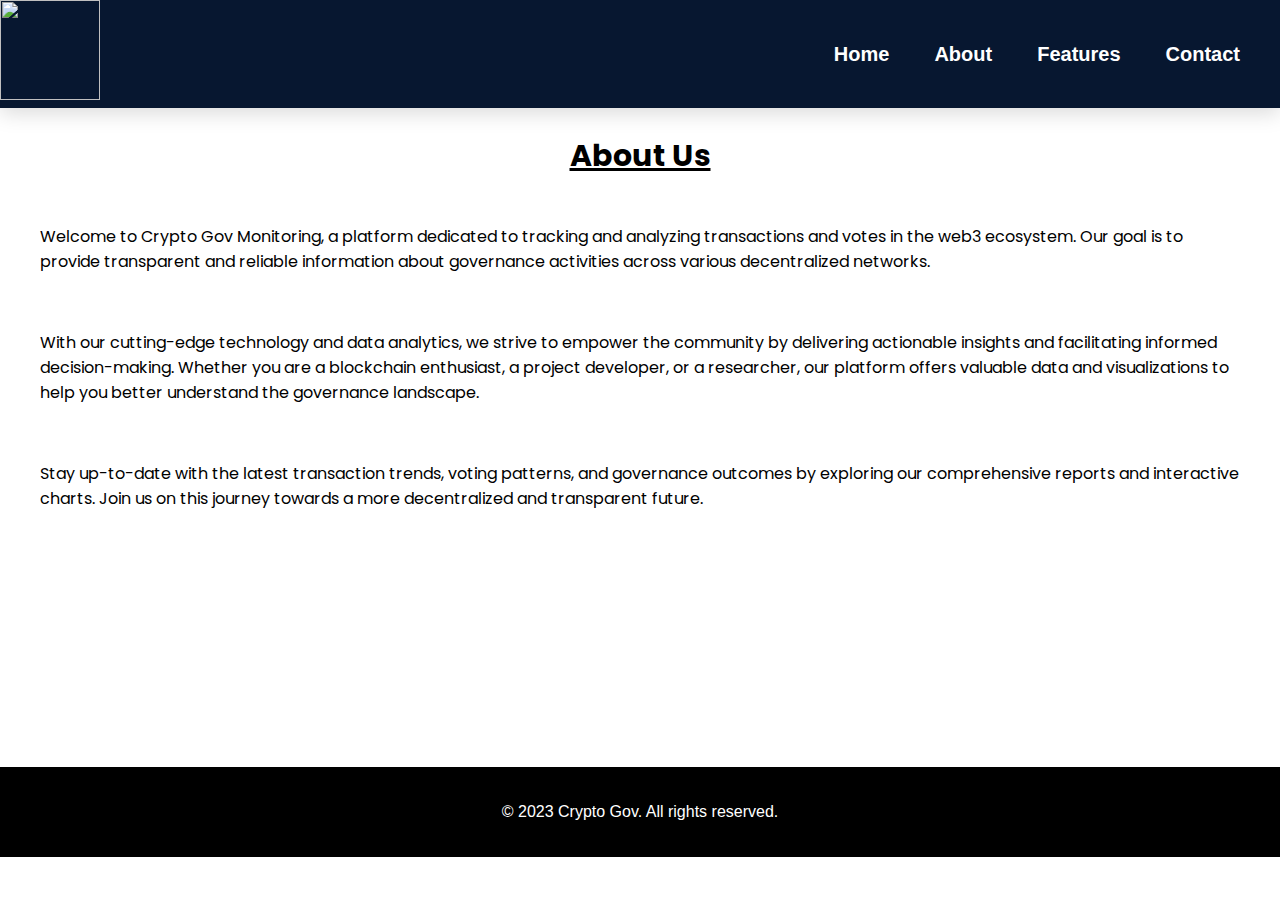
==== about.html @ b77b0785 "Add files via upload" ====
<!DOCTYPE html>
<html>

<head>
  <meta charset="UTF-8">
  <title>About | Crypto Gov</title>
  <link rel="stylesheet" href="style.css">
</head>
<body>
  <header>
    <nav class="navbar">
      <div class="logo"><img src="C (2).png" height="100px" width="100px" /></div>
      <ul class="menu">
        <li><a href="inspiration.html">Home</a></li>
        <li><a href="#">About</a></li>
        <li><a href="#">Features</a></li>
        <li><a href="#">Contact</a></li>
      </ul>
    </nav>
  </header>

  <main>
    <section class="about">
      <h2>About Us</h2>
      <p>Welcome to Crypto Gov Monitoring, a platform dedicated to tracking and analyzing transactions and votes in the web3 ecosystem. 
        Our goal is to provide transparent and reliable information about governance activities across various decentralized networks.</p>
      <p>With our cutting-edge technology and data analytics, we strive to empower the community by delivering actionable insights and facilitating informed decision-making. Whether you are a blockchain enthusiast, a project developer, or a researcher, our platform offers valuable data and visualizations to help you better understand the governance landscape.</p>
      <p>Stay up-to-date with the latest transaction trends, voting patterns, and governance outcomes by exploring our comprehensive reports and interactive charts. Join us on this journey towards a more decentralized and transparent future.</p>
    </section>
  </main>

  <footer>
    <div class="container">
      <p>&copy; 2023 Crypto Gov. All rights reserved.</p>
    </div>
  </footer>
</body>

</html>
---- style.css ----
@import url('https://fonts.googleapis.com/css2?family=Poppins&family=Ubuntu&family=Varela+Round&display=swap');
body {
  font-family: Arial, sans-serif;
  margin: 0;
    background-color: #fff;
  padding: 0;
}

.navbar {
  background: #071730;
  display: flex;
  justify-content: space-between;
  align-items: center;
  box-shadow: rgba(0, 0, 0, 0.15) 0px 5px 20px;
}

.logo {
  margin-left: 0;
  font-size: 2rem;
  font-weight: bold;
  text-align: left;
}

.menu{
  padding: 10px;
  display: flex;
  justify-content: flex-end;
}

.menu li {
  font-weight: 600;
  font-size: 20px;
  display: inline-block;
  margin-left: 15px;
  margin-right: 30px;
}

.menu li a {
  color: #fff;
  text-decoration: none;
}

.menu li a:hover,
.menu li a.active{
  color: #088178;
}

.menu li a.active::after,
.menu li a:hover::after{
  content: ""; 
  width: 30%;
  height: 2px;
  background: #088178;
  position:absolute;
  bottom: -4px;
  left: 20px;
}

@media screen and (max-width: 600px) {
  .navbar {
    flex-direction: column;
  }

  .navbar-brand {
    text-align: center;
  }

  .navbar-menu {
    width: 100%;
  }

  .navbar-menu li {
    display: block;
  }

  .navbar-menu li a {
    text-align: left;
  }
}

.about {
  font-family: 'Poppins', sans-serif;
  color: #000;
  min-height: 70.5vh;
}
.about h2{
  font-size: 30px;
  text-align: center;
  text-decoration: underline;
}
.about p{
  padding: 20px 40px;
}
footer {
  background-color: #000000;
  color: #fff;
  padding: 20px;
  text-align: center;
}
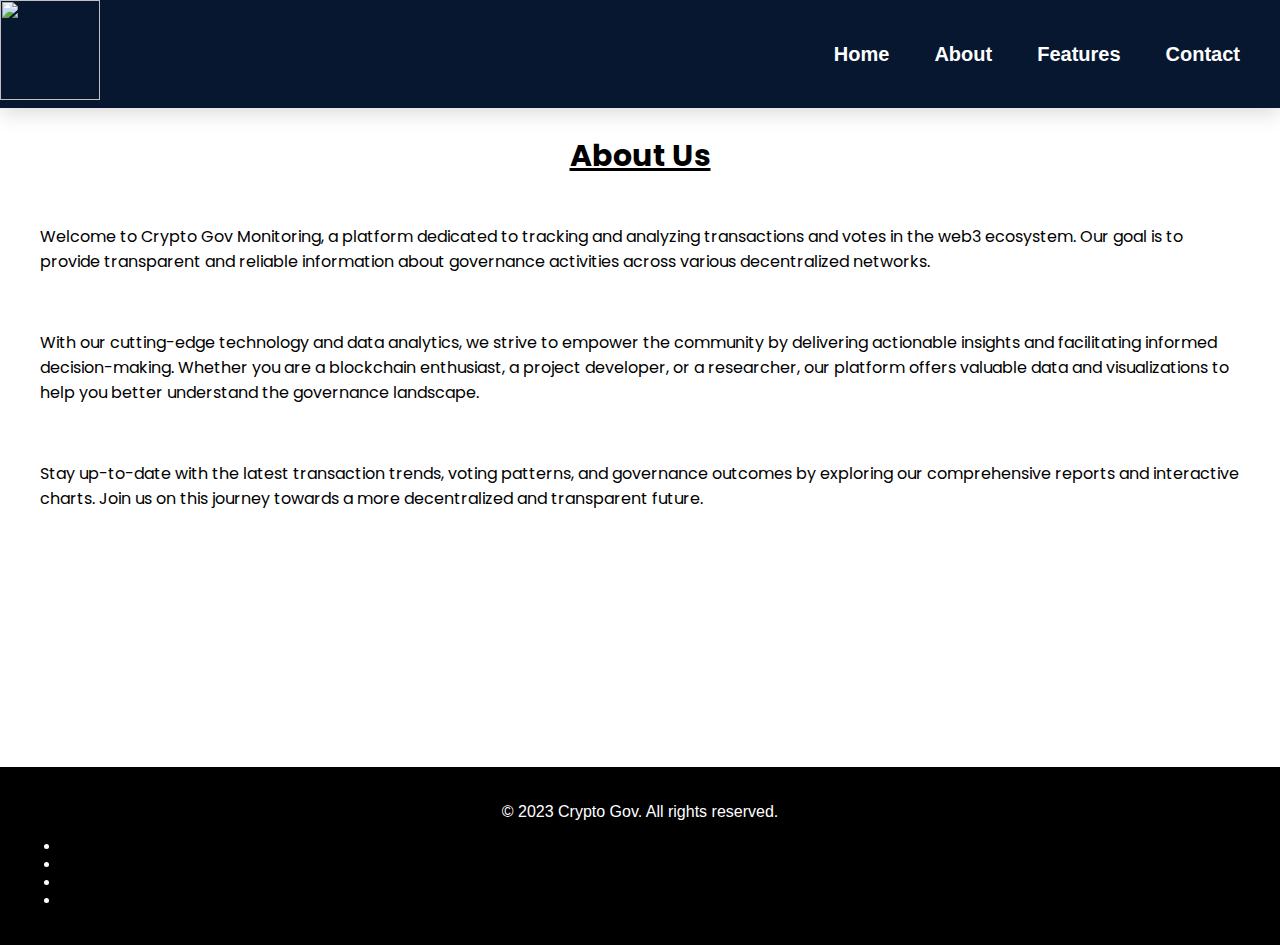
==== commit 4bce9ae9: "Update about.html" ====
--- a/about.html
+++ b/about.html
@@ -5,14 +5,15 @@
   <meta charset="UTF-8">
   <title>About | Crypto Gov</title>
   <link rel="stylesheet" href="style.css">
+  <script src="https://kit.fontawesome.com/d1c523657e.js" crossorigin="anonymous"></script>
 </head>
 <body>
   <header>
     <nav class="navbar">
       <div class="logo"><img src="C (2).png" height="100px" width="100px" /></div>
       <ul class="menu">
-        <li><a href="inspiration.html">Home</a></li>
-        <li><a href="#">About</a></li>
+        <li><a href="index.html">Home</a></li>
+        <li><a href="about.html">About</a></li>
         <li><a href="#">Features</a></li>
         <li><a href="#">Contact</a></li>
       </ul>
@@ -32,6 +33,20 @@
   <footer>
     <div class="container">
       <p>&copy; 2023 Crypto Gov. All rights reserved.</p>
+      <ul class="social-media">
+        <li>
+          <a href="https://www.youtube.com/watch?v=oHg5SJYRHA0"><i class="fab fa-github"></i></a>
+        </li>
+        <li>
+          <a href="https://www.youtube.com/watch?v=oHg5SJYRHA0"><i class="fab fa-twitter"></i></a>
+        </li>
+        <li>
+          <a href="https://www.youtube.com/watch?v=oHg5SJYRHA0"><i class="fab fa-facebook"></i></a>
+        </li>
+        <li>
+          <a href="https://www.youtube.com/watch?v=oHg5SJYRHA0"><i class="fab fa-instagram"></i></a>
+        </li>
+      </ul>
     </div>
   </footer>
 </body>
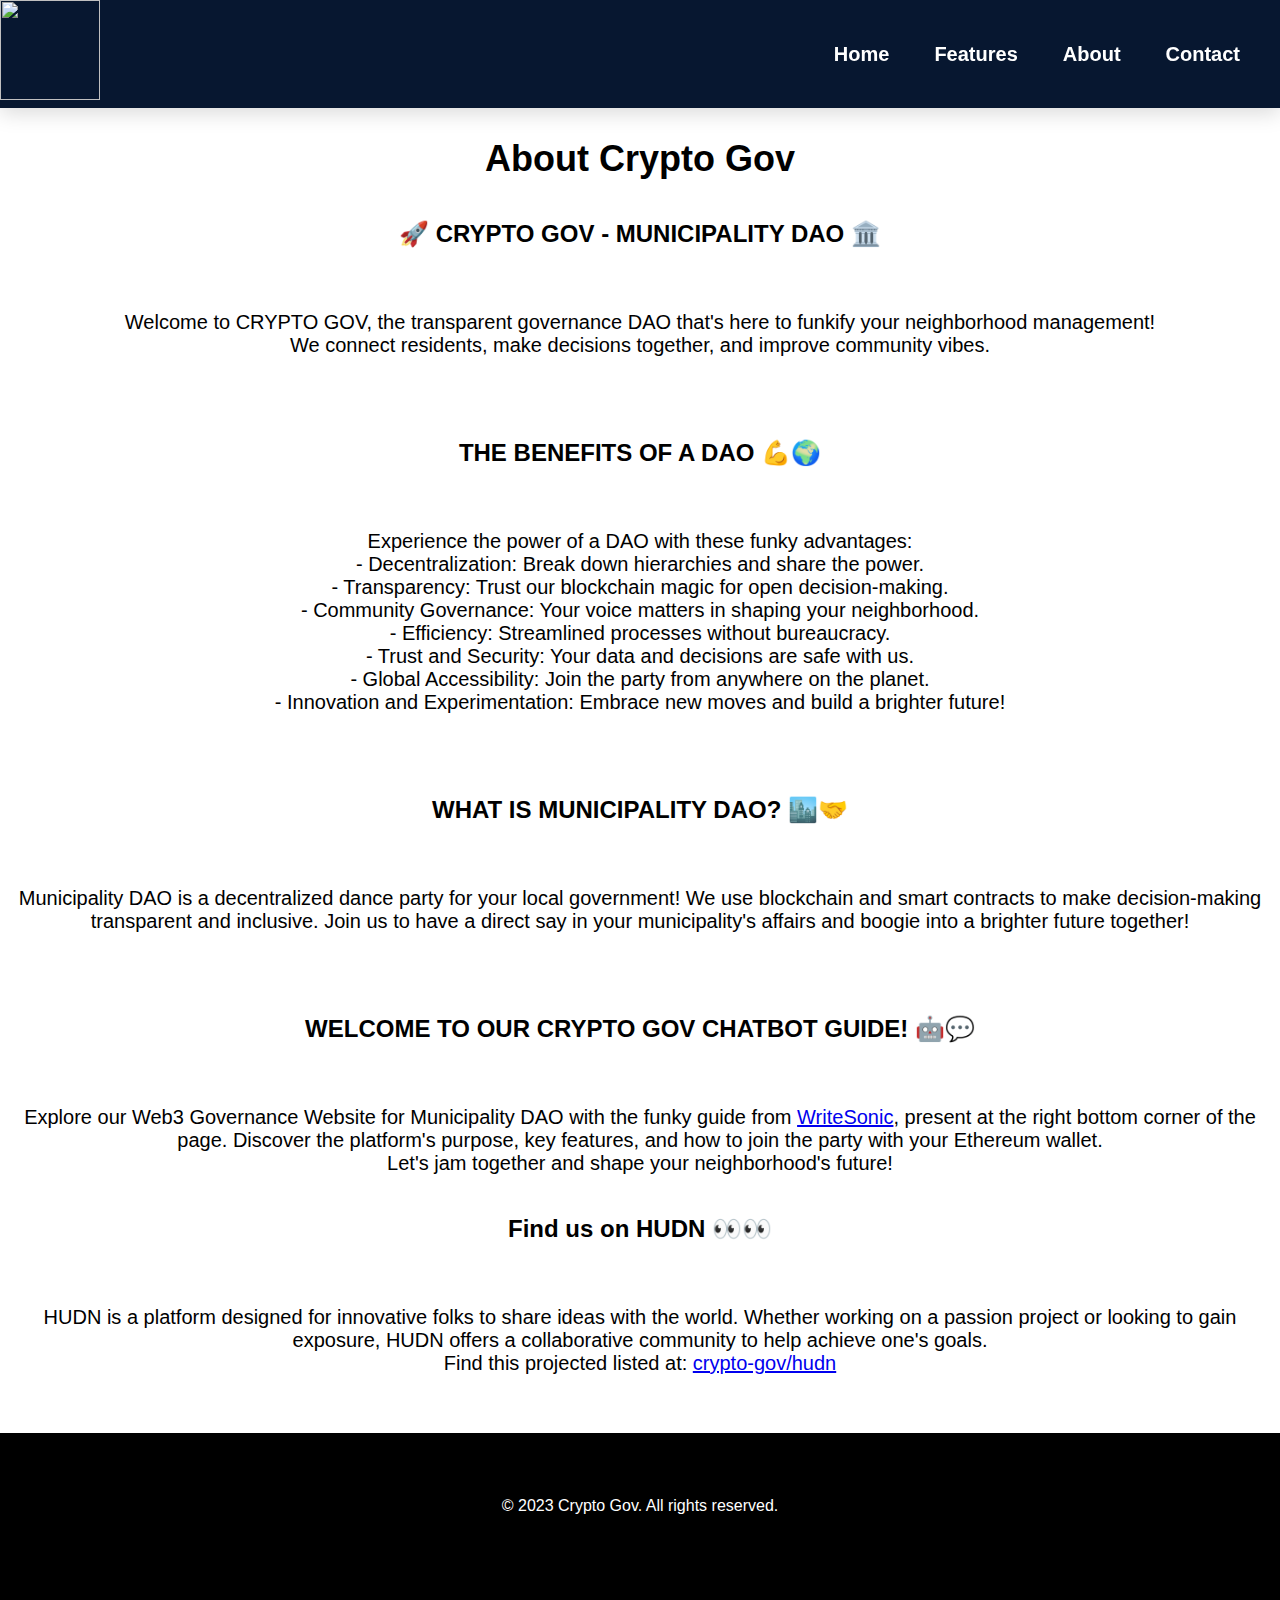
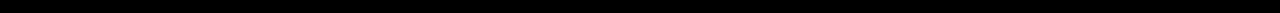
==== commit 69ac3308: "updated index.html & about.html with respective css" ====
--- a/about.html
+++ b/about.html
@@ -2,33 +2,62 @@
 <html>
 
 <head>
-  <meta charset="UTF-8">
+  <meta charset="UTF-8" />
   <title>About | Crypto Gov</title>
-  <link rel="stylesheet" href="style.css">
+  <link rel="stylesheet" href="style.css" />
   <script src="https://kit.fontawesome.com/d1c523657e.js" crossorigin="anonymous"></script>
 </head>
+
 <body>
   <header>
     <nav class="navbar">
-      <div class="logo"><img src="C (2).png" height="100px" width="100px" /></div>
+      <div class="logo">
+        <a href="index.html"><img src="C (2).png" height="100px" width="100px" /></a>
+      </div>
       <ul class="menu">
         <li><a href="index.html">Home</a></li>
-        <li><a href="about.html">About</a></li>
-        <li><a href="#">Features</a></li>
-        <li><a href="#">Contact</a></li>
+        <li><a href="index.html#features">Features</a></li>
+        <li><a href="index.html#about">About</a></li>
+        <!-- <li><a href="#">Governance</a></li> -->
+        <li><a href="index.html#contact">Contact</a></li>
       </ul>
     </nav>
   </header>
 
-  <main>
-    <section class="about">
-      <h2>About Us</h2>
-      <p>Welcome to Crypto Gov Monitoring, a platform dedicated to tracking and analyzing transactions and votes in the web3 ecosystem. 
-        Our goal is to provide transparent and reliable information about governance activities across various decentralized networks.</p>
-      <p>With our cutting-edge technology and data analytics, we strive to empower the community by delivering actionable insights and facilitating informed decision-making. Whether you are a blockchain enthusiast, a project developer, or a researcher, our platform offers valuable data and visualizations to help you better understand the governance landscape.</p>
-      <p>Stay up-to-date with the latest transaction trends, voting patterns, and governance outcomes by exploring our comprehensive reports and interactive charts. Join us on this journey towards a more decentralized and transparent future.</p>
-    </section>
-  </main>
+  <section class="about" id="about">
+    <div class="container">
+      <h2>About Crypto Gov</h2>
+      <h3>🚀 CRYPTO GOV - MUNICIPALITY DAO 🏛️</h3>
+      <p>
+        <br>Welcome to CRYPTO GOV, the transparent governance DAO that's here to funkify your neighborhood management!
+        <br>We connect residents, make decisions together, and improve community vibes.
+      </p>
+      <br>
+      <h3>THE BENEFITS OF A DAO 💪🌍</h3>
+      <p><br>Experience the power of a DAO with these funky advantages:
+        <br>- Decentralization: Break down hierarchies and share the power.
+        <br>- Transparency: Trust our blockchain magic for open decision-making.
+        <br>- Community Governance: Your voice matters in shaping your neighborhood.
+        <br>- Efficiency: Streamlined processes without bureaucracy.
+        <br>- Trust and Security: Your data and decisions are safe with us.
+        <br>- Global Accessibility: Join the party from anywhere on the planet.
+        <br>- Innovation and Experimentation: Embrace new moves and build a brighter future!
+      </p>
+      <br>
+      <h3>WHAT IS MUNICIPALITY DAO? 🏙️🤝</h3>
+      <p><br>Municipality DAO is a decentralized dance party for your local government! We use blockchain and smart
+        contracts to make decision-making transparent and inclusive. Join us to have a direct say in your municipality's
+        affairs and boogie into a brighter future together!<br></p>
+      <br>
+      <h3>WELCOME TO OUR CRYPTO GOV CHATBOT GUIDE! 🤖💬</h3>
+      <p><br>Explore our Web3 Governance Website for Municipality DAO with the funky guide from <a href="https://writesonic.com/">WriteSonic</a>, present at the right bottom corner of the page. Discover the platform's purpose, key features, and how to join the party with your Ethereum wallet.<br>Let's jam together and shape your
+        neighborhood's future!
+      </p>
+      <h3>Find us on HUDN 👀👀</h3>
+      <p><br>HUDN is a platform designed for innovative folks to share ideas with the world. Whether working on a passion project or looking to gain exposure, HUDN offers a collaborative community to help achieve one's goals.<br>Find this projected listed at: <a href="https://hudn.space/ekambitt/crypto-gov">crypto-gov/hudn</a><br></p>
+      <br>
+    </div>
+  </section>
 
   <footer>
     <div class="container">
@@ -51,4 +80,4 @@
   </footer>
 </body>
 
-</html>
+</html>--- a/style.css
+++ b/style.css
@@ -2,7 +2,6 @@
 body {
   font-family: Arial, sans-serif;
   margin: 0;
-    background-color: #fff;
   padding: 0;
 }
 
@@ -12,6 +11,10 @@
   justify-content: space-between;
   align-items: center;
   box-shadow: rgba(0, 0, 0, 0.15) 0px 5px 20px;
+  z-index: 999;
+  position: sticky;
+  left: 0;
+  top: 0;
 }
 
 .logo {
@@ -47,7 +50,6 @@
 
 .menu li a.active::after,
 .menu li a:hover::after{
-  content: ""; 
   width: 30%;
   height: 2px;
   background: #088178;
@@ -78,22 +80,86 @@
   }
 }
 
+
 .about {
-  font-family: 'Poppins', sans-serif;
-  color: #000;
-  min-height: 70.5vh;
+  display: flex;
+  justify-content: center;
+  align-items: center;
+  text-align: center;
+  background-color: #ffffff;
 }
-.about h2{
-  font-size: 30px;
-  text-align: center;
-  text-decoration: underline;
+
+.about h2 {
+  font-size: 36px;
+  margin-bottom: 40px;
 }
-.about p{
-  padding: 20px 40px;
+
+.about h3 {
+  font-size: 24px;
+  margin-bottom: 40px;
 }
+
+.about p {
+  font-size: 20px;
+  margin-bottom: 40px;
+}
+
 footer {
+  display: flex;
+  align-items: center;
+  justify-content: center;
+  height: 20vh;
   background-color: #000000;
   color: #fff;
-  padding: 20px;
+  /* padding: 20px; */
   text-align: center;
 }
+
+.social-media li {
+  display: inline-block;
+  margin: 0 10px;
+}
+
+.social-media li a {
+  color: #fff;
+  font-size: 24px;
+}
+
+@keyframes moveInLeft{
+  0% {
+    opacity: 0;
+    transform: translate(-100px);
+  }
+  80%{
+    transform: translate(10px);
+
+  }
+  100%{
+    opacity: 100;
+    transform: translate(0);
+  }
+}
+@keyframes moveInRight{
+  0% {
+    opacity: 0;
+    transform: translate(100px);
+  }
+  80%{
+    transform: translate(-10px);
+
+  }
+  100%{
+    opacity: 100;
+    transform: translate(0);
+  }
+}
+@keyframes moveInBottom{
+  0% {
+    opacity: 0;
+    transform: translateY(100px);
+  }
+  100%{
+    opacity: 100;
+    transform: translateY(0);
+  }
+}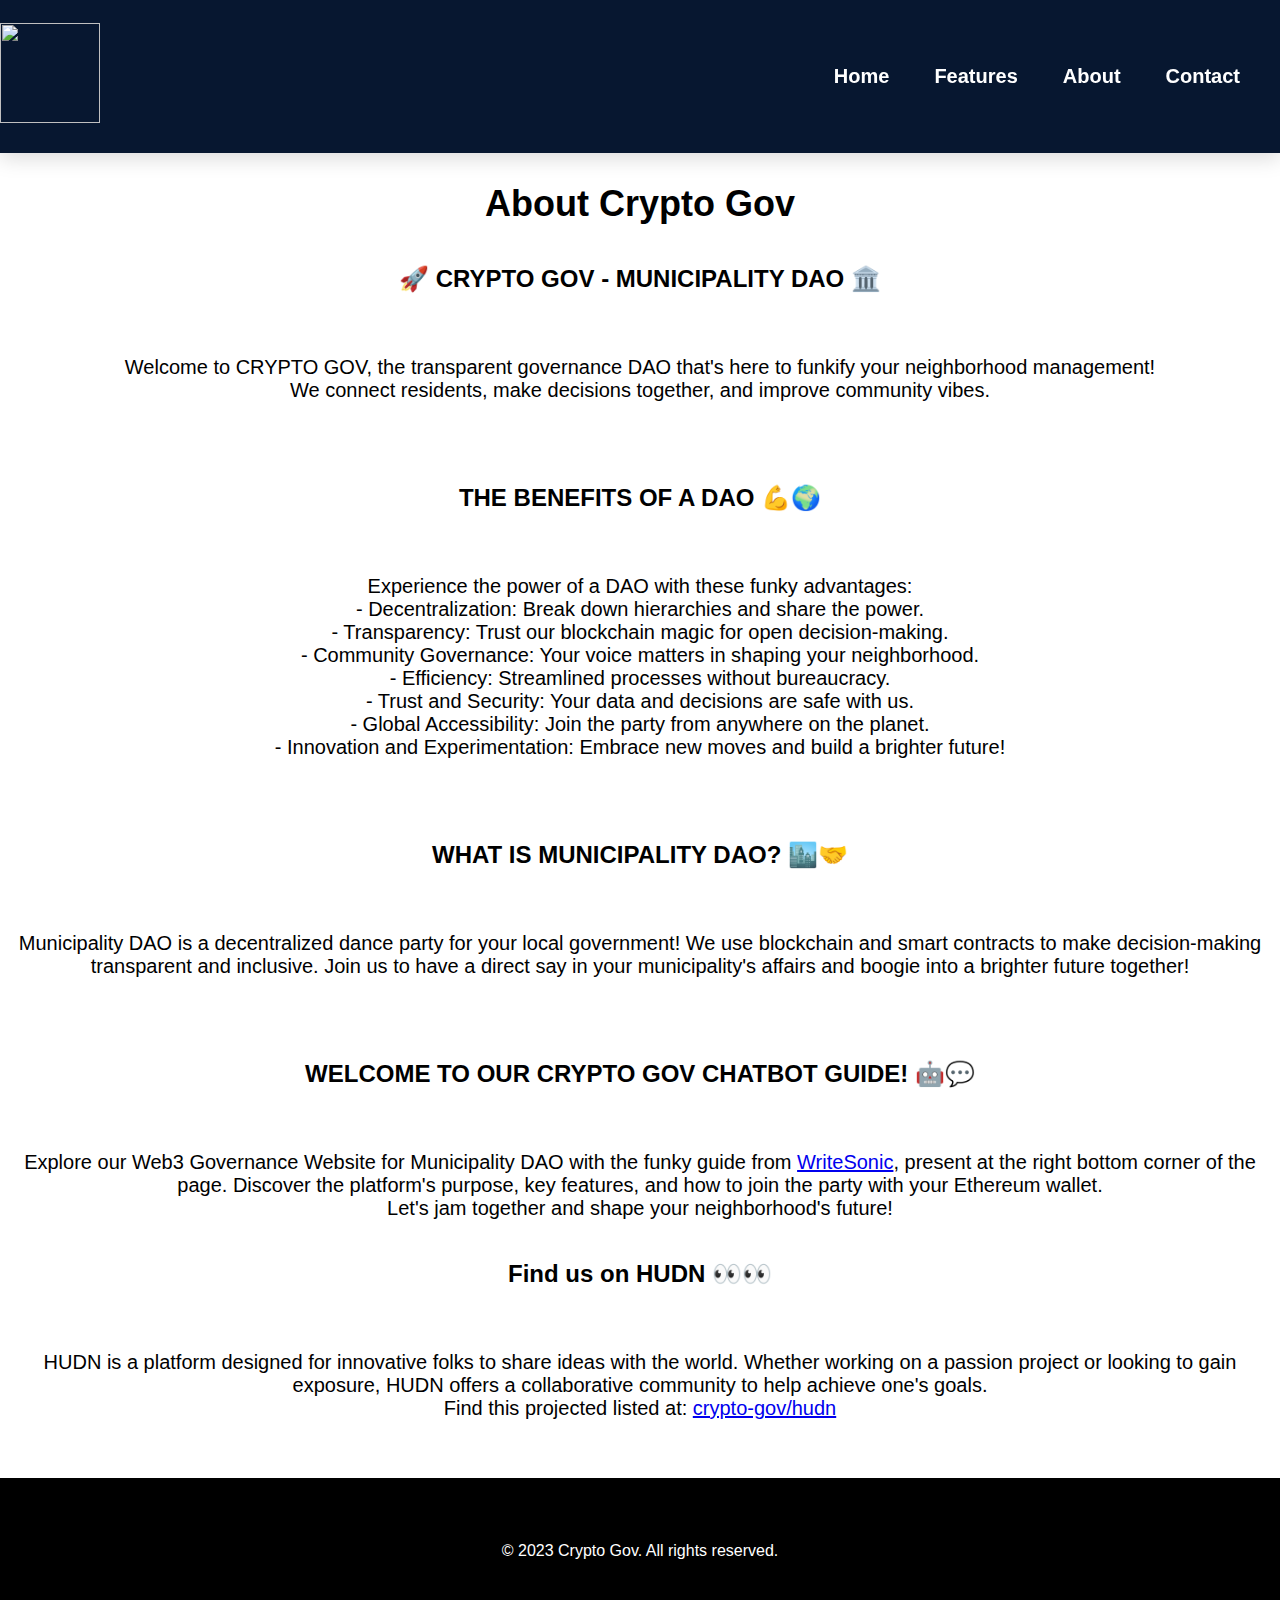
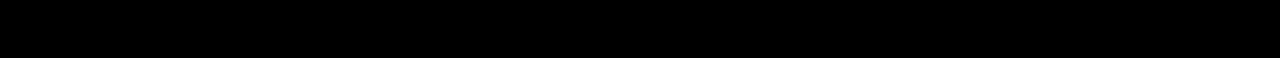
==== commit e8e99d86: "added scroll points, made responsive" ====
--- a/about.html
+++ b/about.html
@@ -60,7 +60,7 @@
   </section>
 
   <footer>
-    <div class="container">
+    <div class="container-f">
       <p>&copy; 2023 Crypto Gov. All rights reserved.</p>
       <ul class="social-media">
         <li>
--- a/style.css
+++ b/style.css
@@ -11,10 +11,9 @@
   justify-content: space-between;
   align-items: center;
   box-shadow: rgba(0, 0, 0, 0.15) 0px 5px 20px;
-  z-index: 999;
-  position: sticky;
-  left: 0;
-  top: 0;
+  position: fixed;
+  width: 100vw;
+  height: 17vh;
 }
 
 .logo {
@@ -80,6 +79,9 @@
   }
 }
 
+.container {
+  padding-top: 17vh;
+}
 
 .about {
   display: flex;
